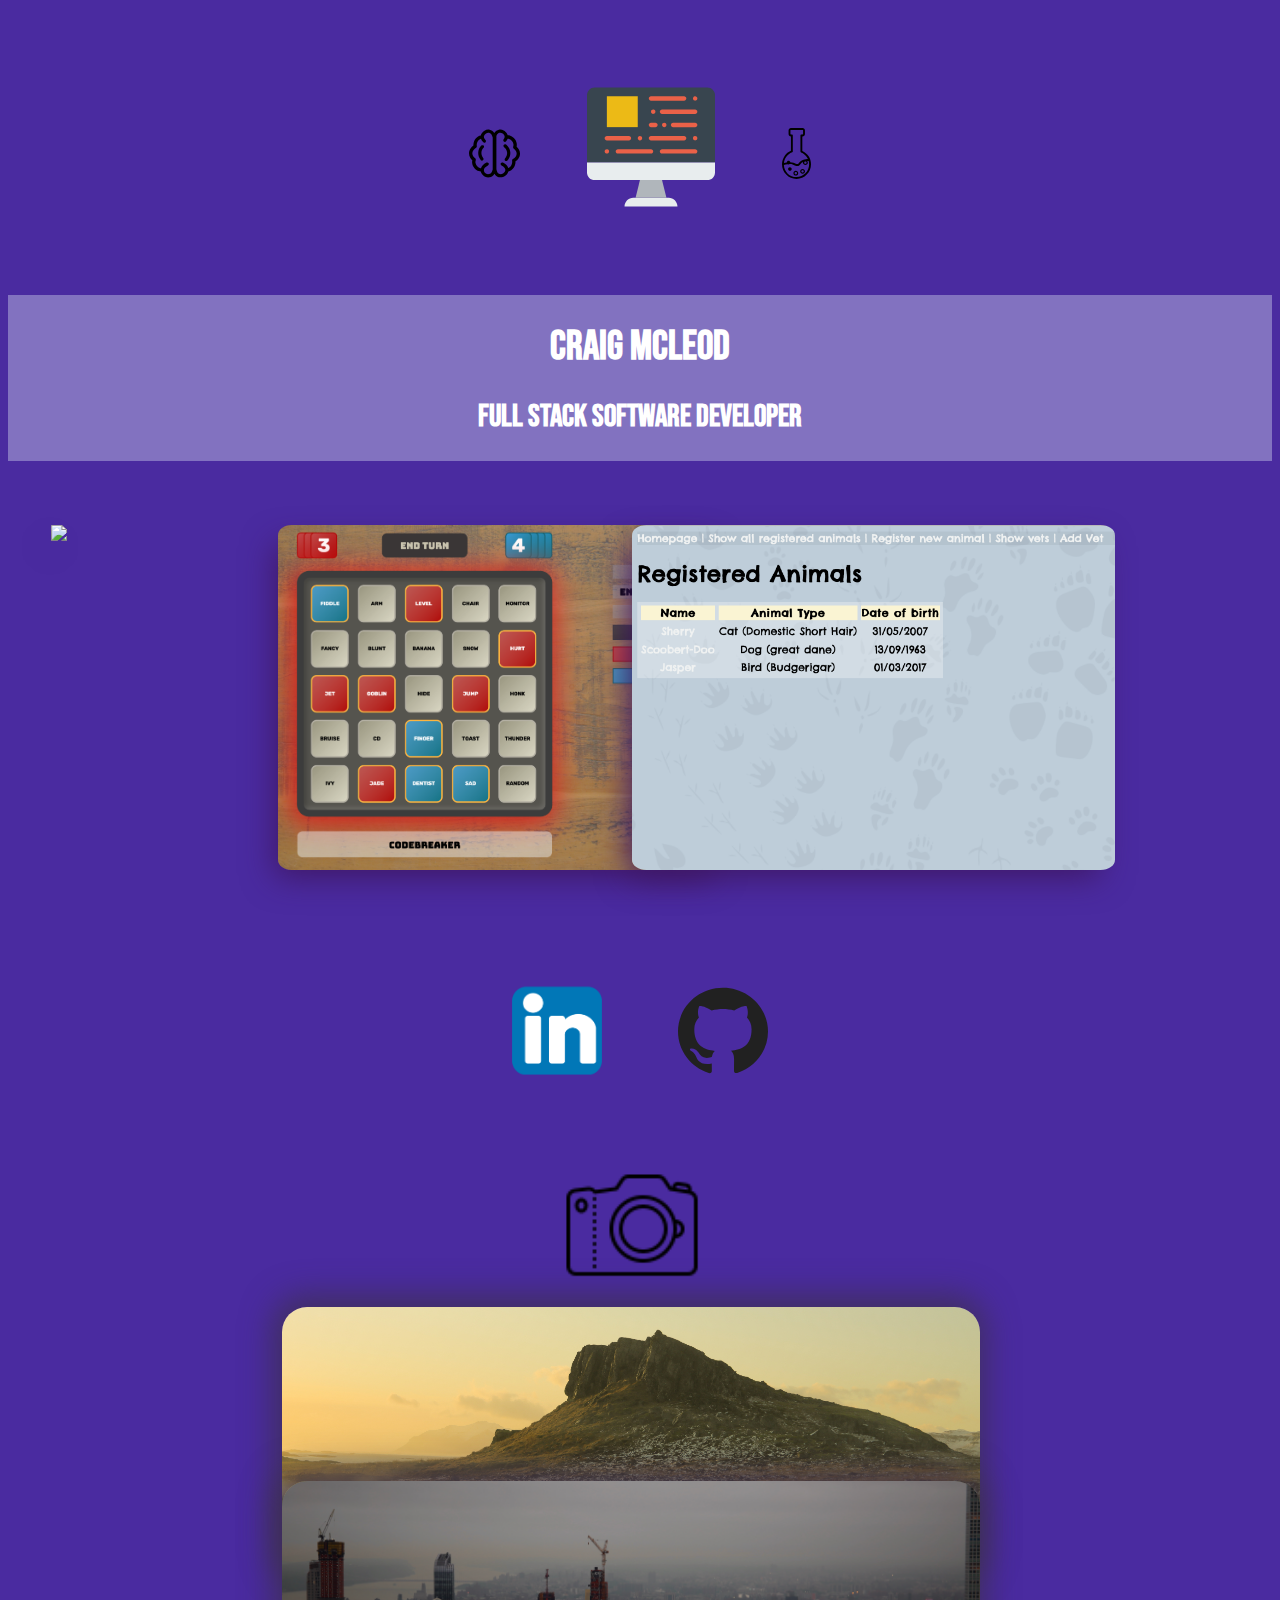
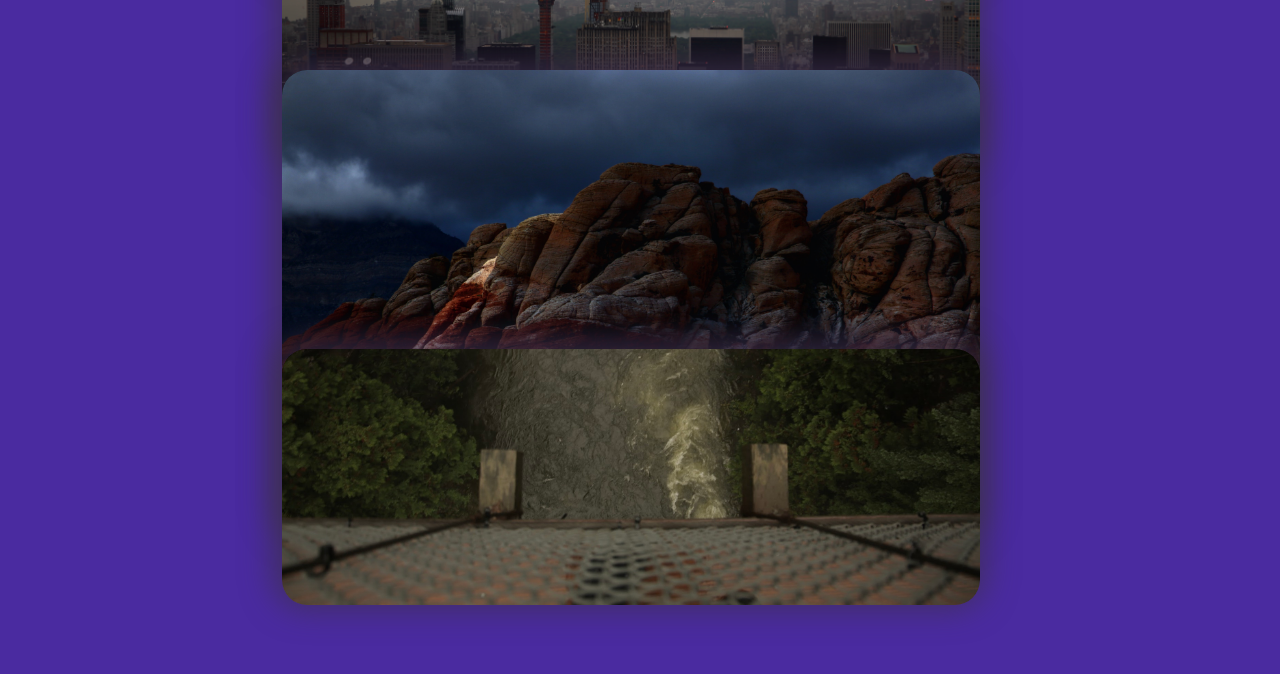
==== index.html @ fcb247c6 "Added dynamicity to name" ====
<!DOCTYPE html>
<html>
    <title>Craig McLeod | Developer</title>
    <link rel="stylesheet" href="style.css"></link>

<body>
    <header>
        <div class="boxup"></div>
        <div class="boxdown"></div>
        <div class="boxup"></div>
        <div class="boxdown"></div>
        <div class="boxup"></div>
        <div class="boxdown"></div>
        <div class="boxup"></div>
        <div class="boxdown"></div>
        <div class="boxup"></div>
    </header>
    
        <div class="icon_wrapper">
            <img id="brain" src="innovative-brain.svg">
            <img id="code" src="coding-monitor-svgrepo-com.svg">
            <img id="science" src="chemistry-laboratory.svg">
        </div>
        <div id="name_wrapper">
            <h1>Craig McLeod</h1>
            <h2>Full Stack Software Developer</h2>
        </div>
        <div id="project-grid">
            <a href="https://condescending-kare-bb7195.netlify.app/">
                <img id="burger-world" src="Screenshot 2020-07-29 at 20.48.15.png">
            </a>
            <a href="https://github.com/crmcleod/CodeBreakers_game">
                <img id="codebreakers" src="Screenshot 2020-07-29 at 21.10.03.png">
            </a>
            <a href="https://github.com/crmcleod/Veterinary_practice_management_app">
                <img id="pace" src="Screenshot 2020-07-29 at 21.27.44.png">
            </a>
        </div>
        <div class="social_wrapper">
            <a href="https://www.linkedin.com/in/craig-r-mcleod/">
            <img id="linkedin" src="linkedin1.svg">
            </a>
            <a href="https://github.com/crmcleod">
                <img id="github" src="logo.svg">
            </a>
        </div>
        <div id="icewrapper">
            <img id="photography" src="icons8-slr-camera-80.png"/>
            <img id ="icesouth" src="IcelandSouth.JPEG">
            <img id ="centralpark" src="centralpark.jpg">
            <img id ="redrock" src="redrock.JPG">
            <img id ="capilano" src="capilano.JPG">

        </div>
</body>



</html>
---- style.css ----
@import url(https://fonts.googleapis.com/css?family=Bebas+Neue:regular);
html{
    height: 100%;
}
body{
    background-color: rgb(74, 43, 160);
    font-family: Bebas Neue;
    display: grid;
    grid-template-columns: 10% 10% 10% 10% 7.5% 5% 7.5% 10% 10% 10% 10%;
}
header{display: flex;
    position: absolute;
    z-index: 1;
    top: 26vw;
    left: 44vw;
    grid-column: 5/8;
}
.boxup{
    width: 1.5vw;
    height: 2.2vw;
    transition: ease 0.5s;
}
.boxup:hover{
    background-color:white;
    transition: 0.01s;
    transform: translatey(800px) scale(1.2);
}
.boxdown{
    width: 1.5vw;
    height: 1.5vw;
    transition: ease 0.5s;
}
.boxdown:hover{
    background-color: rgb(255, 174, 0);
    transition: 0.01s;
    transform: translatey(-400px) scale(1.2);
}
#name_wrapper{ 
    grid-column: 1/13;
    font-size: 1.6vw;
    text-align: center;
    vertical-align: middle;
    position: relative;
    /* bottom: -80%;
     */
     top:12vw;
    background-color: rgba(240, 255, 255, 0.336);
    color: rgb(255, 255, 255);
}
#name_wrapper:hover{
    transition: 1s;
    transform: rotate(0.3deg);
}
.icon_wrapper{
    position: relative;
    top: 75px;
    /* left: -5%; */
    grid-column: 4/9;
    width: 100%;
    text-align: center;
}
#brain{
    margin-right: 5vw;
    margin-bottom: 2.5vw;
    height: 4vw;
}
#brain:hover{
    transition: 1s;
    transform: rotatey(360deg);
}
#code{
    height: 10vw;
    /* padding-bottom: 1.3vw; */
}
#science{
    margin-left: 5vw;
    margin-bottom: 2.5vw;
    height: 4vw;
}
#science:hover{
    transition: 1s;
    transform: rotatey(360deg);
}

.social_wrapper{
    justify-content: center ;
    position: relative;
    width:100%;
    top: 50vw;
    display: flex;
    grid-column: 4/9;
}
#linkedin{
    margin:3vw;
    width: 7vw;
    /* background-color: white; */
    border-radius: 10%;
}
#github{
    margin: 3vw;
    width: 7vw;
}
#linkedin:hover{
    transition: 2s;
    transform: scale(1.3);
}
#github:hover{
    transition: 1s;
    transform: scale(1.3)
}
#project-grid{
    columns: 1/13;
    display: grid;
    grid-template-columns: 1fr 1fr 1fr;
    position: absolute;
    top: 40vw;
    left: 3%;
    padding: 1vw;
}

#burger-world{
    height: 27vw;
    border-radius: 3%;
    box-shadow: -9px 13px 32px -6px rgba(63,24,102,1);
    transition: all 1s ease;

}
#burger-world:hover{
    transition: 0.5s;
    transform: rotate(-3deg) scale(1.05);
    margin-left: 1vw;
    margin-right: 10vw;
}
#codebreakers{
    height: 27vw;
    margin-left: -10vw;
    /* columns: 3/4; */
    border-radius: 3%;
    box-shadow: -9px 13px 32px -6px rgba(63,24,102,1);
    transition: all 1s ease;


}
#codebreakers:hover{
    transition: 1s;
    transform: rotate(3deg) scale(1.05);
    margin-left: 0.1vw;

}
#pace{
    height: 27vw;
    margin-left: -10vw;
    border-radius: 3%;
    box-shadow: -9px 13px 32px -6px rgba(63,24,102,1);
    transition: all 1s ease;


}
#pace:hover{
    transition: 1s;
    transform: rotate(-3deg) scale(1.05);
    margin-left: -10%;
}

#icewrapper{
    grid-row: 3/11;
    /* display: grid;
    grid-template-columns: 25% 25% 25% 25%; */
    position: absolute;
    top: 90vw;
    left: 22vw;
    margin-bottom: 1vw;
}
#photography{
    width: 15%;
    margin-left: 21.5vw;
    transition: all ease 0.5s;
}
#photography:hover{
    transition: 0.3s;
    opacity: 40%;
}
#icesouth{
    width: 70%;
    border-radius: 25px;
    margin-bottom: -8vw;
    box-shadow: -2px -4px 31px 8px rgba(61, 48, 77, 0.75);
    transition: all 1s ease;
}
#centralpark{
    width:70%;
    border-radius: 25px;
    margin-bottom: -8vw;

    box-shadow: -2px -4px 31px 8px rgba(61, 48, 77, 0.75);
    transition: all 1s ease;
}
#redrock{
    width:70%;
    border-radius: 25px;
    margin-bottom: -15vw;

    box-shadow: -2px -4px 31px 8px rgba(61, 48, 77, 0.75);

    transition: all 1s ease;
}
#capilano{
    width:70%;
    border-radius: 25px;
    margin-bottom: 5vw;
    box-shadow: -2px -4px 31px 8px rgba(61, 48, 77, 0.75);
    transition: all 1s ease;
}

#icesouth:hover{
    transition: 2s;
    transform: translatey(-35%);
}
#centralpark:hover{
    transition: 2s;
    transform: translatey(-35%);
}
#redrock:hover{
    transition: 2s;
    transform: translatey(-35%);
}
#capilano:hover{
    transition: 2s;
    transform: translatey(0%);

}
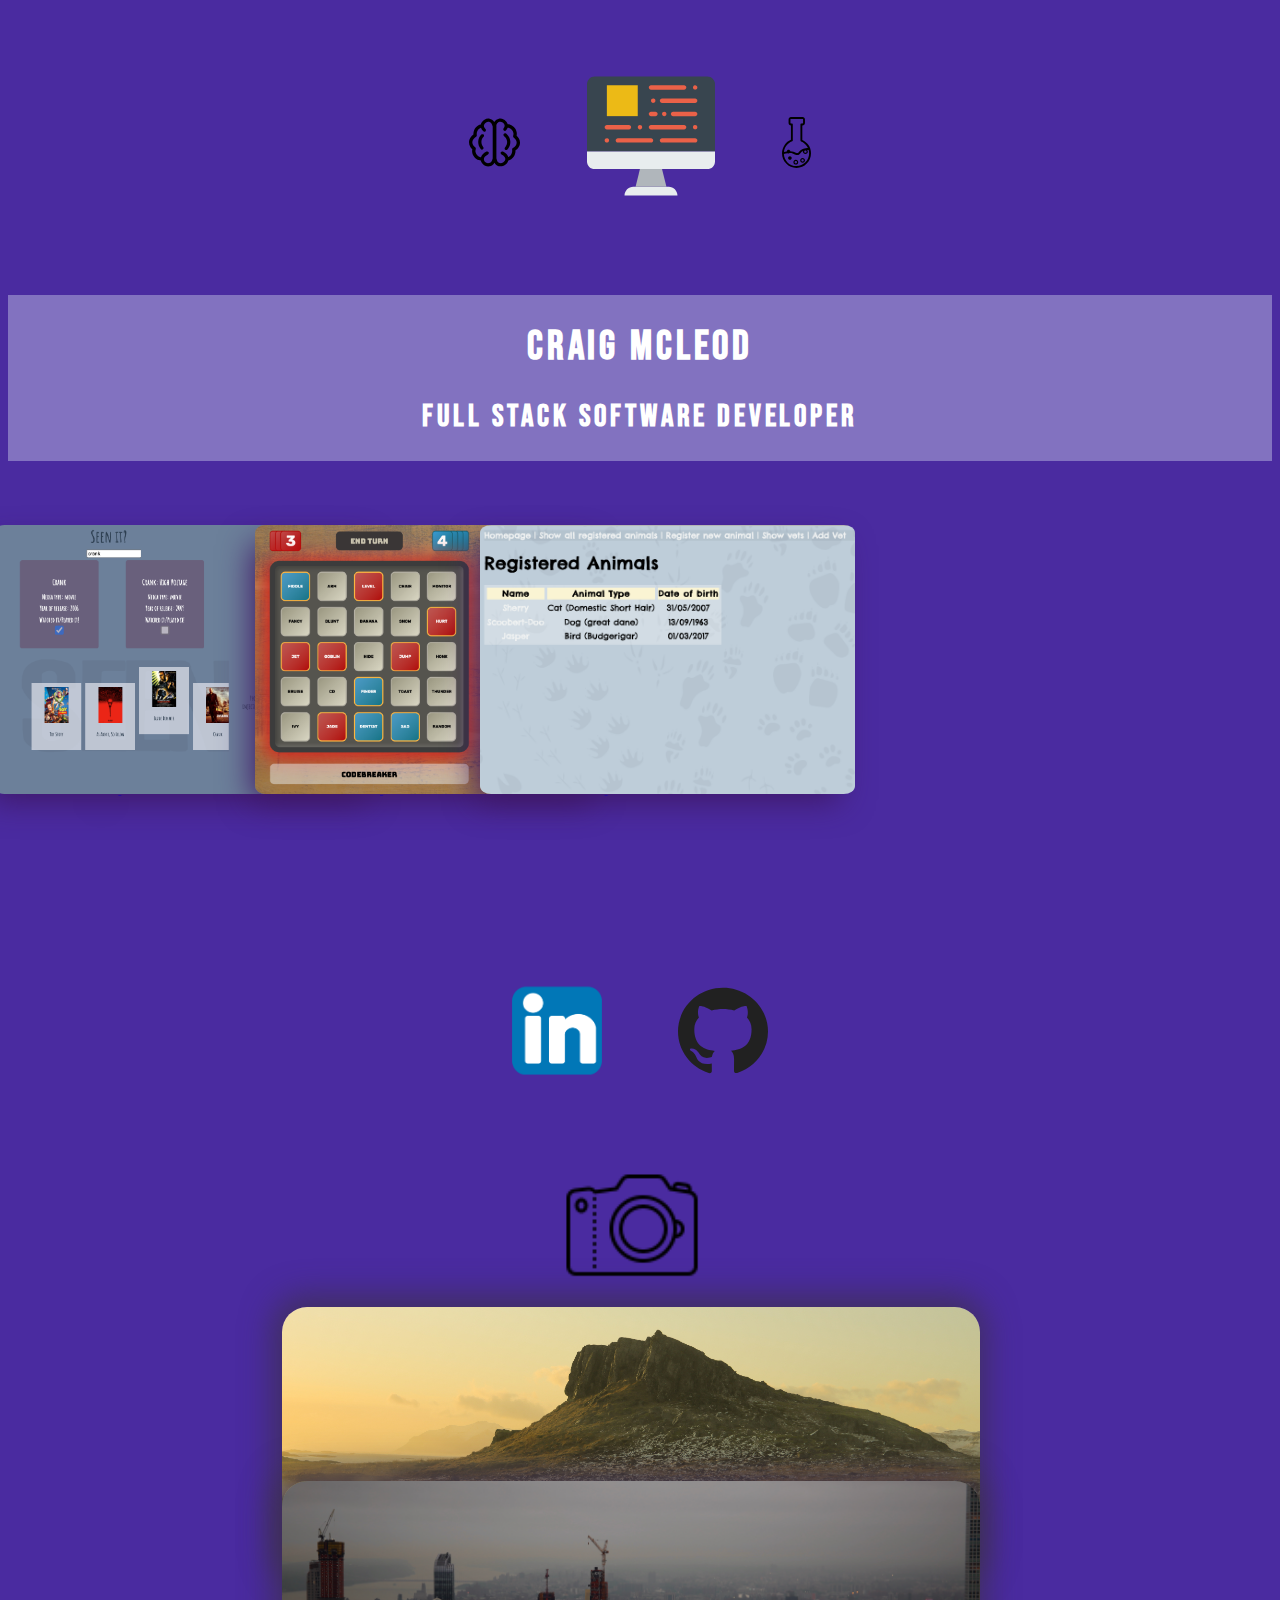
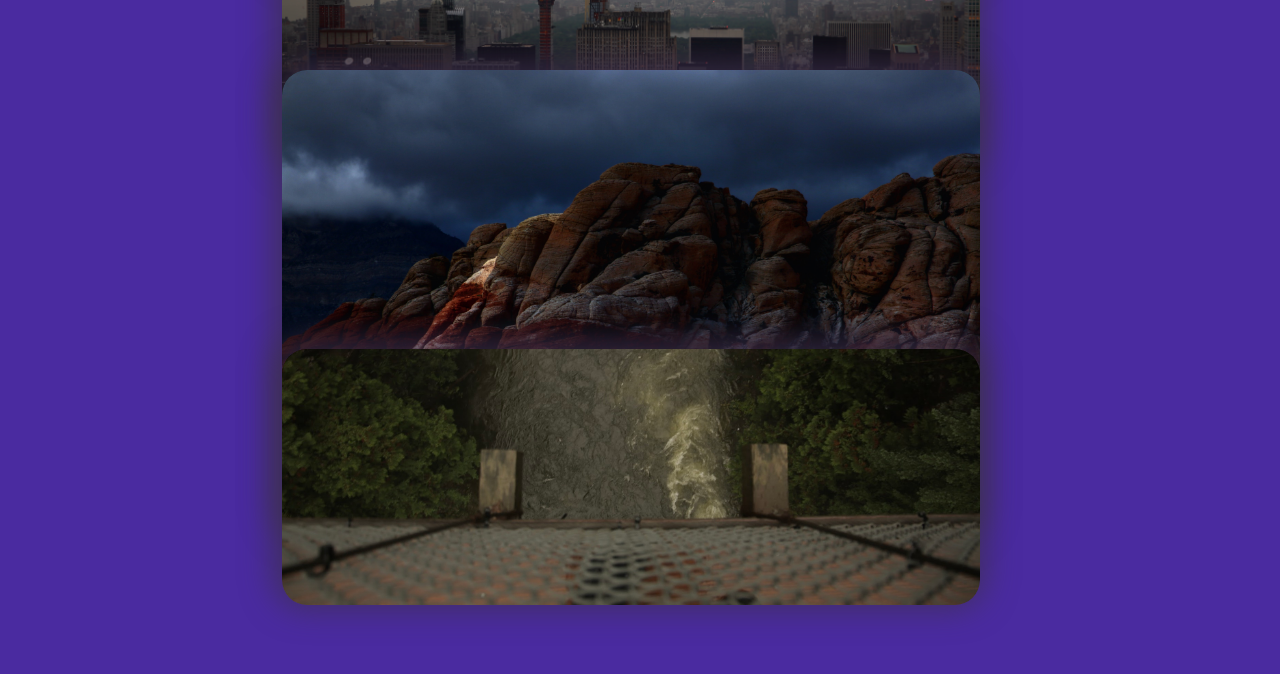
==== commit ff4c0b30: "Added fourth project tile" ====
--- a/index.html
+++ b/index.html
@@ -29,9 +29,13 @@
             <a href="https://condescending-kare-bb7195.netlify.app/">
                 <img id="burger-world" src="Screenshot 2020-07-29 at 20.48.15.png">
             </a>
+            <a href="https://seen-it-omdb.herokuapp.com/">
+                <img id="seen-it" src="Screenshot 2020-08-04 at 09.33.24.png">
+            </a>
             <a href="https://github.com/crmcleod/CodeBreakers_game">
                 <img id="codebreakers" src="Screenshot 2020-07-29 at 21.10.03.png">
             </a>
+            
             <a href="https://github.com/crmcleod/Veterinary_practice_management_app">
                 <img id="pace" src="Screenshot 2020-07-29 at 21.27.44.png">
             </a>
--- a/style.css
+++ b/style.css
@@ -27,7 +27,7 @@
 }
 .boxdown{
     width: 1.5vw;
-    height: 1.5vw;
+    height: 2.2vw;
     transition: ease 0.5s;
 }
 .boxdown:hover{
@@ -43,17 +43,19 @@
     position: relative;
     /* bottom: -80%;
      */
-     top:12vw;
+    letter-spacing: 0.3vw;
+    top:12vw;
     background-color: rgba(240, 255, 255, 0.336);
     color: rgb(255, 255, 255);
 }
-#name_wrapper:hover{
+/* #name_wrapper:hover{
     transition: 1s;
     transform: rotate(0.3deg);
-}
+    letter-spacing: 1vw;
+} */
 .icon_wrapper{
     position: relative;
-    top: 75px;
+    top: 5vw;
     /* left: -5%; */
     grid-column: 4/9;
     width: 100%;
@@ -109,17 +111,17 @@
     transform: scale(1.3)
 }
 #project-grid{
-    columns: 1/13;
-    display: grid;
-    grid-template-columns: 1fr 1fr 1fr;
+    columns: 1/11;
+    /* display: grid;
+    grid-template-columns: 1fr 1fr 1fr; */
     position: absolute;
     top: 40vw;
-    left: 3%;
+    left: 7%;
     padding: 1vw;
 }
 
 #burger-world{
-    height: 27vw;
+    height: 21vw;
     border-radius: 3%;
     box-shadow: -9px 13px 32px -6px rgba(63,24,102,1);
     transition: all 1s ease;
@@ -127,12 +129,27 @@
 }
 #burger-world:hover{
     transition: 0.5s;
-    transform: rotate(-3deg) scale(1.05);
+    transform: rotate(-3deg) scale(1.1);
     margin-left: 1vw;
-    margin-right: 10vw;
-}
+    margin-right: 4vw;
+}
+#seen-it{
+    height: 21vw;
+    border-radius: 3%;
+    margin-left: -10vw;
+    box-shadow: -9px 13px 32px -6px rgba(63,24,102,1);
+    transition: all 1s ease;
+
+}
+#seen-it:hover{
+    transition: 0.5s;
+    transform: rotate(-3deg) scale(1.1);
+    /* margin-left: 1vw; */
+    margin-right: 4vw;
+}
+
 #codebreakers{
-    height: 27vw;
+    height: 21vw;
     margin-left: -10vw;
     /* columns: 3/4; */
     border-radius: 3%;
@@ -143,12 +160,13 @@
 }
 #codebreakers:hover{
     transition: 1s;
-    transform: rotate(3deg) scale(1.05);
-    margin-left: 0.1vw;
+    transform: rotate(3deg) scale(1.1);
+    margin-left: -0.1vw;
+    margin-right:-10vw;
 
 }
 #pace{
-    height: 27vw;
+    height: 21vw;
     margin-left: -10vw;
     border-radius: 3%;
     box-shadow: -9px 13px 32px -6px rgba(63,24,102,1);
@@ -158,8 +176,10 @@
 }
 #pace:hover{
     transition: 1s;
-    transform: rotate(-3deg) scale(1.05);
-    margin-left: -10%;
+    transform: rotate(-3deg) scale(1.1);
+    margin-left: -12vw;
+    
+     /* margin-right: 10vw; */
 }
 
 #icewrapper{
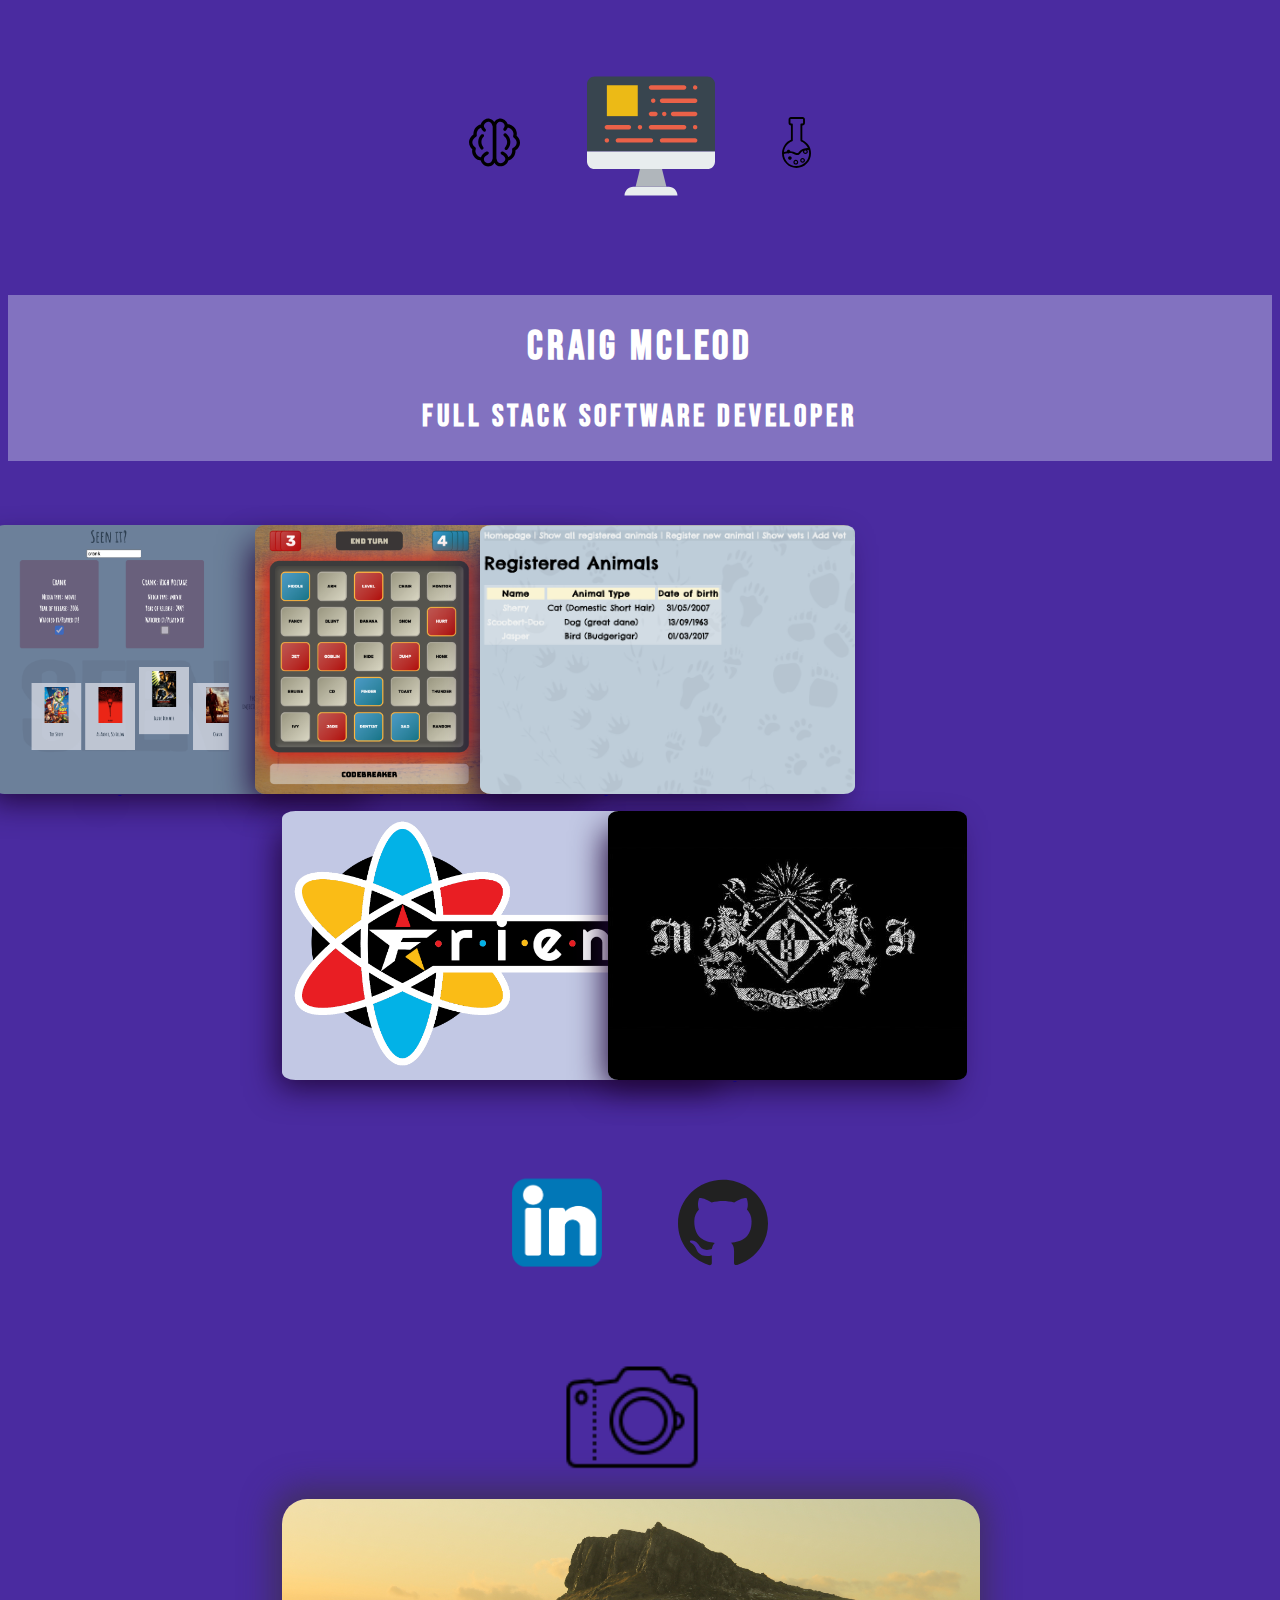
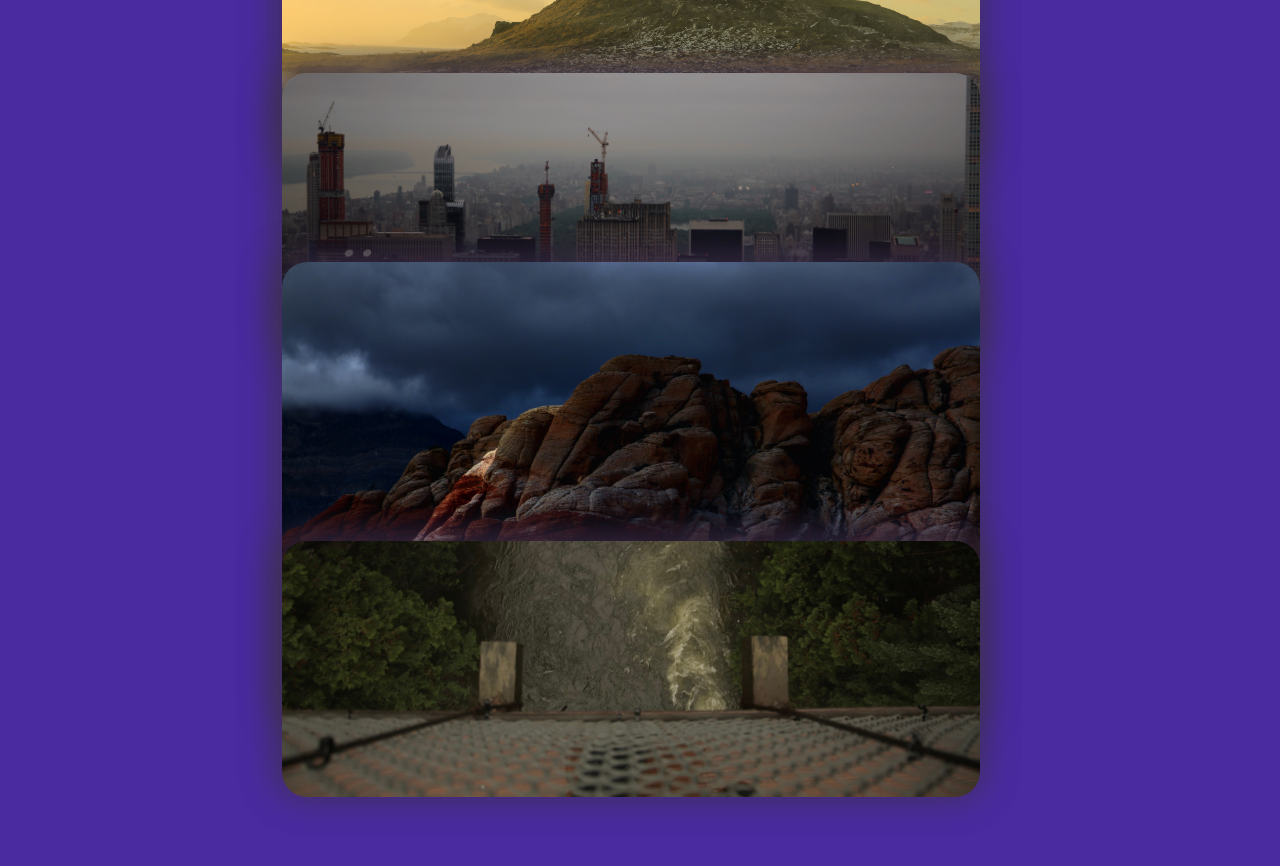
==== commit 648faedb: "New projects added" ====
--- a/index.html
+++ b/index.html
@@ -39,6 +39,13 @@
             <a href="https://github.com/crmcleod/Veterinary_practice_management_app">
                 <img id="pace" src="Screenshot 2020-07-29 at 21.27.44.png">
             </a>
+            <br>
+            <a href="https://github.com/crmcleod/Friendo-Social-App">
+                <img id="friendo" src="friendotitle3.png">
+            </a>
+            <a href="http://3.129.7.160:8080/bands">
+                <img id="mh" src="machine-head-1.jpg"/>
+            </a>
         </div>
         <div class="social_wrapper">
             <a href="https://www.linkedin.com/in/craig-r-mcleod/">
--- a/style.css
+++ b/style.css
@@ -88,7 +88,7 @@
     justify-content: center ;
     position: relative;
     width:100%;
-    top: 50vw;
+    top: 65vw;
     display: flex;
     grid-column: 4/9;
 }
@@ -123,7 +123,7 @@
 #burger-world{
     height: 21vw;
     border-radius: 3%;
-    box-shadow: -9px 13px 32px -6px rgba(63,24,102,1);
+    box-shadow: -9px 13px 32px -6px rgb(33, 7, 59);
     transition: all 1s ease;
 
 }
@@ -137,7 +137,7 @@
     height: 21vw;
     border-radius: 3%;
     margin-left: -10vw;
-    box-shadow: -9px 13px 32px -6px rgba(63,24,102,1);
+    box-shadow: -9px 13px 32px -6px rgb(33, 7, 59);
     transition: all 1s ease;
 
 }
@@ -153,7 +153,7 @@
     margin-left: -10vw;
     /* columns: 3/4; */
     border-radius: 3%;
-    box-shadow: -9px 13px 32px -6px rgba(63,24,102,1);
+    box-shadow: -9px 13px 32px -6px rgb(33, 7, 59);
     transition: all 1s ease;
 
 
@@ -169,7 +169,7 @@
     height: 21vw;
     margin-left: -10vw;
     border-radius: 3%;
-    box-shadow: -9px 13px 32px -6px rgba(63,24,102,1);
+    box-shadow: -9px 13px 32px -6px rgb(33, 7, 59);
     transition: all 1s ease;
 
 
@@ -181,13 +181,42 @@
     
      /* margin-right: 10vw; */
 }
-
+#mh{
+    height: 21vw;
+    margin-right: -5vw;
+    margin-top: 1vw;
+    margin-left: -10vw;
+    border-radius: 3%;
+    box-shadow: -9px 13px 32px -6px rgb(33, 7, 59);
+    transition: all 1s ease;
+}
+#mh:hover{
+        transition: 0.5s;
+        transform: rotate(-3deg) scale(1.1);
+        margin-left: -7vw;
+        z-index: 1;
+}
+#friendo{
+    height: 21vw;
+    margin-top: 1vw;
+    margin-left: 14vw;
+    border-radius: 3%;
+    box-shadow: -9px 13px 32px -6px rgb(33, 7, 59);
+    transition: all 1s ease;
+    background-color: rgb(194, 200, 228);
+}
+#friendo:hover{
+    transition: 0.5s;
+    transform: rotate(-3deg) scale(1.1);
+    margin-right: 3vw;
+    margin-left: 10vw;
+}
 #icewrapper{
     grid-row: 3/11;
     /* display: grid;
     grid-template-columns: 25% 25% 25% 25%; */
     position: absolute;
-    top: 90vw;
+    top: 105vw;
     left: 22vw;
     margin-bottom: 1vw;
 }
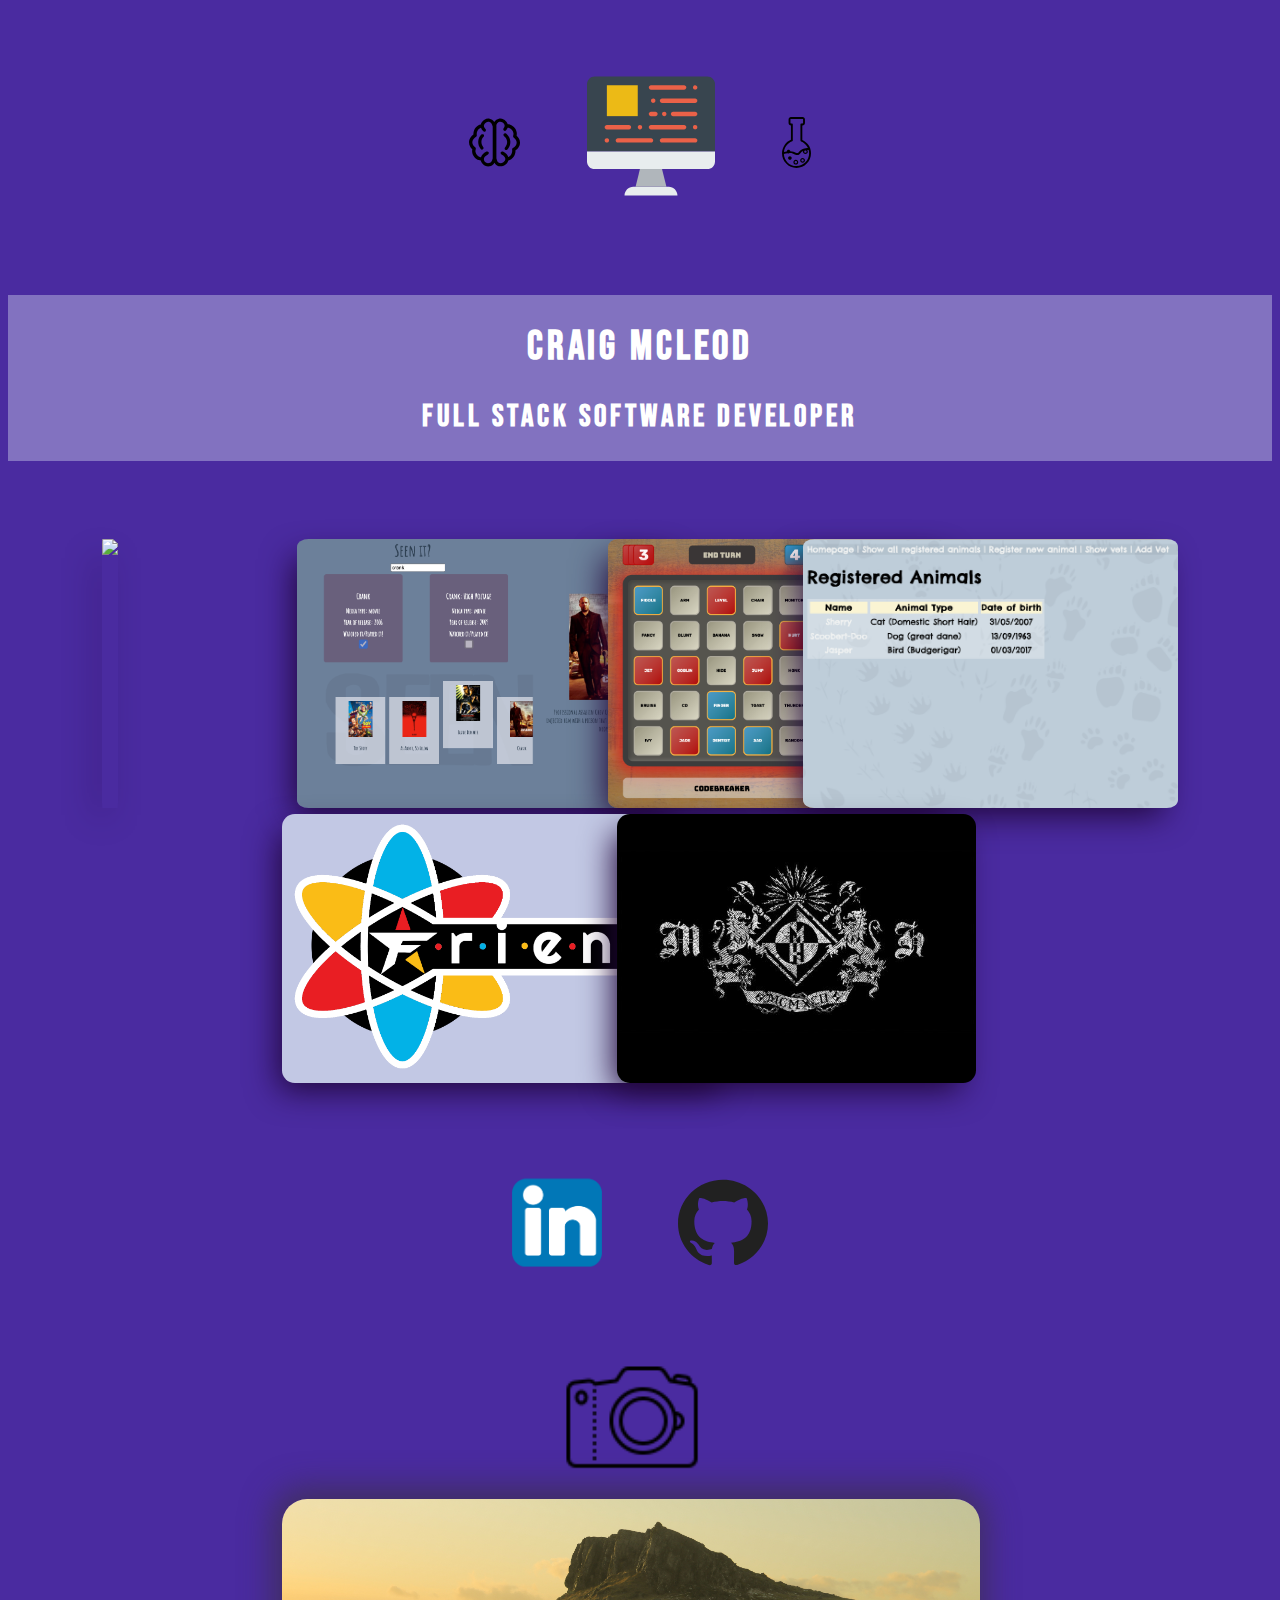
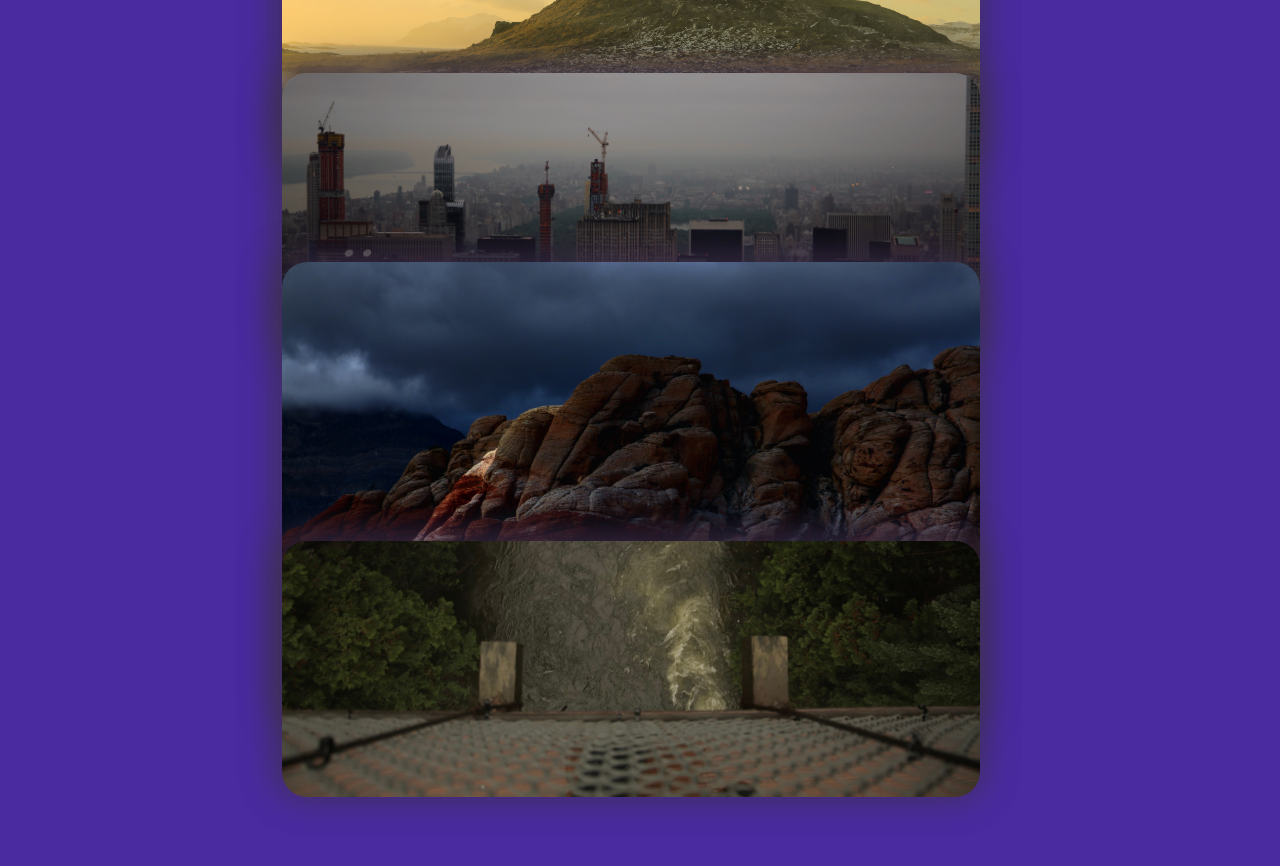
==== commit a2d4eb11: "Added text on hover to app cards" ====
--- a/index.html
+++ b/index.html
@@ -26,26 +26,63 @@
             <h2>Full Stack Software Developer</h2>
         </div>
         <div id="project-grid">
-            <a href="https://condescending-kare-bb7195.netlify.app/">
+            <a id="burger-container" href="https://condescending-kare-bb7195.netlify.app/">
                 <img id="burger-world" src="Screenshot 2020-07-29 at 20.48.15.png">
+                <div class ="burger-text">
+                    Burger World: 
+                <br>
+                <br>
+                <!-- <p>My first ever foray into DOM manipulation on one of my favourite topics, burgers!</p> -->
+            </div>
             </a>
-            <a href="https://seen-it-omdb.herokuapp.com/">
+            <a id="imdb-container" href="https://seen-it-omdb.herokuapp.com/">
                 <img id="seen-it" src="Screenshot 2020-08-04 at 09.33.24.png">
+                <div class ="imdb-text">
+                    Seen-It: 
+                <br>
+                <br>
+                    <!-- <p>Playing with the oMDB API</p> -->
+                </div>
             </a>
-            <a href="https://github.com/crmcleod/CodeBreakers_game">
+            <a id="codebreakers-container" href="https://github.com/crmcleod/CodeBreakers_game">
                 <img id="codebreakers" src="Screenshot 2020-07-29 at 21.10.03.png">
+                <div class ="codebreakers-text">
+                    CODEBREAKERS:
+                <br>
+                <br>
+                    <!-- <p>Codenames recreated as a browser game using Vue.js</p> -->
+                </div>
             </a>
             
-            <a href="https://github.com/crmcleod/Veterinary_practice_management_app">
+            <a id="pace-container" href="https://github.com/crmcleod/Veterinary_practice_management_app">
                 <img id="pace" src="Screenshot 2020-07-29 at 21.27.44.png">
+                <div class ="pace-text">
+                    PACE:
+                <br>
+                <br>
+                    <!-- <p>Veterinary practice management app made with Ruby, sinatra and postgreSQL.</p> -->
+                </div>
             </a>
             <br>
-            <a href="https://github.com/crmcleod/Friendo-Social-App">
+            <a id="friendo-container"href="https://github.com/crmcleod/Friendo-Social-App">
                 <img id="friendo" src="friendotitle3.png">
+                <div class="friendo-text">
+                    Friendo:
+                <br>
+                <br>
+
+                </div>
             </a>
-            <a href="http://3.129.7.160:8080/bands">
+            <a id="mh-container" href="https://github.com/crmcleod/Machine_Head_band_API">
                 <img id="mh" src="machine-head-1.jpg"/>
+                <div class="mh-text">
+                    Machine Head API:
+                <br>
+                <br>
+    
+                </div>
             </a>
+          
         </div>
         <div class="social_wrapper">
             <a href="https://www.linkedin.com/in/craig-r-mcleod/">
--- a/style.css
+++ b/style.css
@@ -48,11 +48,6 @@
     background-color: rgba(240, 255, 255, 0.336);
     color: rgb(255, 255, 255);
 }
-/* #name_wrapper:hover{
-    transition: 1s;
-    transform: rotate(0.3deg);
-    letter-spacing: 1vw;
-} */
 .icon_wrapper{
     position: relative;
     top: 5vw;
@@ -119,98 +114,365 @@
     left: 7%;
     padding: 1vw;
 }
-
+#burger-container,
+#burger-container *{
+    box-sizing: border-box;
+}
+#imdb-container,
+#imdb-container {
+    box-sizing: border-box;
+}
+#codebreakers-container,
+#codebreakers-container *{
+    box-sizing: border-box;
+}
+#pace-container,
+#pace-container *{
+    box-sizing: border-box;
+}
+#friendo-container,
+#friendo-container *{
+    box-sizing: border-box;
+}
+#mh-container,
+#mh-container *{
+    box-sizing: border-box;
+}
+#burger-container{
+    position: relative;
+    color: white;
+    display: inline-block;
+    transition: ease 1s;
+    /* overflow: hidden; */
+}
+#imdb-container{
+    position: relative;
+    color: white;
+    display: inline-block;
+    transition: ease 1s;
+}
+#codebreakers-container{
+    position: relative;
+    color: white;
+    display: inline-block;
+    transition: ease 1s;
+}
+#pace-container{
+    position: relative;
+    color: white;
+    display: inline-block;
+    transition: ease 1s;
+}
+#friendo-container{
+    position: relative;
+    color: white;
+    display: inline-block;
+    transition: ease 1s;
+}
+#mh-container{
+    position: relative;
+    color: white;
+    display: inline-block;
+    transition: ease 1s;
+}
+#burger-container #burger-world{
+    display: block;
+}
+#imdb-container #seen-it{
+    display: block;
+}
+#codebreakers-container #codebreakers{
+    display: block;
+}
+#pace-container #pace{
+    display: block;
+}
+#friendo-container #friendo{
+    display: block;
+}
+#mh-container #mh{
+    display: block;
+}
+#burger-container .burger-text{
+    text-align: center;
+    font-size: 3vw;
+    opacity: 0;
+	position: absolute;
+	top: 0;
+	left: 0;
+	right: 0;
+	bottom: 0;
+    height: 21vw;
+    width: 25.75vw;
+    border-radius: 3%;
+	background: rgba(0, 0, 0, 0.274);
+    color: rgb(255, 255, 255);
+    padding-left: 1.9vw;
+    padding-right: 1.9vw;
+    padding-top: 6vw;
+    padding-bottom: 3vw;
+	-moz-transition: all 0.4s ease-in-out 0s;
+	-webkit-transition: all 0.4s ease-in-out 0s;
+	-ms-transition: all 0.4s ease-in-out 0s;
+	transition: all 0.4s ease-in-out 0s;
+}
+#imdb-container .imdb-text{
+    text-align: center;
+    font-size: 3vw;
+    opacity: 0;
+	position: absolute;
+	top: 0;
+	left: 0;
+	right: 0;
+	bottom: 0;
+    height: 12vw;
+    width: 26.4vw;
+    margin-left: 15vw;
+    border-radius: 3%;
+	background: rgba(0, 0, 0, 0.274);
+    color: rgb(255, 255, 255);
+    padding-left: 1.9vw;
+    padding-right: 1.9vw;
+    padding-top: 6vw;
+    padding-bottom: 3vw;
+	-moz-transition: all 0.4s ease-in-out 0s;
+	-webkit-transition: all 0.4s ease-in-out 0s;
+	-ms-transition: all 0.4s ease-in-out 0s;
+	transition: all 0.4s ease-in-out 0s;
+}
+#codebreakers-container .codebreakers-text{
+    text-align: center;
+    font-size: 3vw;
+    opacity: 0;
+	position: absolute;
+	top: 0;
+	left: 0;
+	right: 0;
+	bottom: 0;
+    height: 21vw;
+    width: 27.4vw;
+    margin-left: 39vw;
+    border-radius: 3%;
+	background: rgba(0, 0, 0, 0.418);
+    color: rgb(255, 255, 255);
+    padding-left: 1.9vw;
+    padding-right: 1.9vw;
+    padding-top: 6vw;
+    padding-bottom: 3vw;
+	-moz-transition: all 0.4s ease-in-out 0s;
+	-webkit-transition: all 0.4s ease-in-out 0s;
+	-ms-transition: all 0.4s ease-in-out 0s;
+	transition: all 0.4s ease-in-out 0s;
+}
+#pace-container .pace-text{
+    text-align: center;
+    font-size: 3vw;
+    opacity: 0;
+	position: absolute;
+	top: 0;
+	left: 0;
+	right: 0;
+	bottom: 0;
+    height: 21vw;
+    width: 29.34vw;
+    margin-left: 54vw;
+    border-radius: 3%;
+	background: rgba(0, 0, 0, 0.418);
+    color: rgb(255, 255, 255);
+    padding-left: 1.9vw;
+    padding-right: 1.9vw;
+    padding-top: 6vw;
+    padding-bottom: 3vw;
+	-moz-transition: all 0.4s ease-in-out 0s;
+	-webkit-transition: all 0.4s ease-in-out 0s;
+	-ms-transition: all 0.4s ease-in-out 0s;
+	transition: all 0.4s ease-in-out 0s;
+}
+#friendo-container .friendo-text{
+    text-align: center;
+    font-size: 3vw;
+    opacity: 0;
+	position: absolute;
+	top: 0;
+	left: 0;
+	right: 0;
+	bottom: 0;
+    height: 21vw;
+    width: 35.3vw;
+    margin-left: 14vw;
+    margin-top: 20vw;
+    border-radius: 1vw;
+	background: rgba(0, 0, 0, 0.418);
+    color: rgb(255, 255, 255);
+    padding-left: 1.9vw;
+    padding-right: 1.9vw;
+    padding-top: 6vw;
+    padding-bottom: 3vw;
+	-moz-transition: all 0.4s ease-in-out 0s;
+	-webkit-transition: all 0.4s ease-in-out 0s;
+	-ms-transition: all 0.4s ease-in-out 0s;
+	transition: all 0.4s ease-in-out 0s;
+}
+#mh-container .mh-text{
+    text-align: center;
+    font-size: 3vw;
+    opacity: 0;
+	position: absolute;
+	top: 0;
+	left: 0;
+	right: 0;
+	bottom: 0;
+    height: 21vw;
+    width: 28vw;
+    margin-left: 40vw;
+    margin-top: 20vw;
+    border-radius: 1vw;
+	background: rgba(255, 255, 255, 0.479);
+    color: rgb(0, 0, 0);
+    padding-left: 1.9vw;
+    padding-right: 1.9vw;
+    padding-top: 6vw;
+    padding-bottom: 3vw;
+	-moz-transition: all 0.4s ease-in-out 0s;
+	-webkit-transition: all 0.4s ease-in-out 0s;
+	-ms-transition: all 0.4s ease-in-out 0s;
+	transition: all 0.4s ease-in-out 0s;
+}
+p{
+    font-size: 1.3vw;
+}
+#burger-container:hover .burger-text,
+#burger-container.active .burger-text{
+    opacity: 1;
+}
+#imdb-container:hover .imdb-text,
+#imdb-container.active .imdb-text{
+    opacity: 1;
+}
+#codebreakers-container:hover .codebreakers-text,
+#codebreakers-container.active .codebreakers-text{
+    opacity:1;
+}
+#pace-container:hover .pace-text,
+#pace-container.active .pace-text{
+    opacity: 1;
+}
+#friendo-container:hover .friendo-text,
+#friendo-container.active .friendo-text{
+    opacity: 1;
+}
+#mh-container:hover .mh-text,
+#mh-container.activer .mh-text{
+    opacity: 1;
+}
 #burger-world{
+    position: absolute;
     height: 21vw;
     border-radius: 3%;
     box-shadow: -9px 13px 32px -6px rgb(33, 7, 59);
     transition: all 1s ease;
 
 }
-#burger-world:hover{
+#seen-it{
+    position: absolute;
+    height: 21vw;
+    border-radius: 3%;
+    margin-left: 15vw;
+    box-shadow: -9px 13px 32px -6px rgb(33, 7, 59);
+    transition: all 1s ease;
+
+}
+#codebreakers{
+    position: absolute;
+    height: 21vw;
+    margin-left: 39vw;
+    /* columns: 3/4; */
+    border-radius: 3%;
+    box-shadow: -9px 13px 32px -6px rgb(33, 7, 59);
+    transition: all 1s ease;
+}
+#pace{
+    position: absolute;
+    height: 21vw;
+    margin-left: 54vw;
+    border-radius: 3%;
+    box-shadow: -9px 13px 32px -6px rgb(33, 7, 59);
+    transition: all 1s ease;
+}
+#friendo{
+    position: absolute;
+    height: 21vw;
+    margin-top: 20vw;
+    margin-left: 14vw;
+    border-radius: 1vw;
+    box-shadow: -9px 13px 32px -6px rgb(33, 7, 59);
+    transition: all 1s ease;
+    background-color: rgb(194, 200, 228);
+}
+#mh{
+    position: absolute;
+    height: 21vw;
+    margin-right: -5vw;
+    margin-top: 20vw;
+    margin-left: 40vw;
+    border-radius: 1vw;
+    box-shadow: -9px 13px 32px -6px rgb(33, 7, 59);
+    transition: all 1s ease;
+    color: white
+}
+#burger-container:hover{
     transition: 0.5s;
     transform: rotate(-3deg) scale(1.1);
     margin-left: 1vw;
     margin-right: 4vw;
-}
-#seen-it{
-    height: 21vw;
-    border-radius: 3%;
-    margin-left: -10vw;
-    box-shadow: -9px 13px 32px -6px rgb(33, 7, 59);
-    transition: all 1s ease;
-
-}
-#seen-it:hover{
+    z-index: 1;
+}
+#imdb-container:hover{
     transition: 0.5s;
     transform: rotate(-3deg) scale(1.1);
-    /* margin-left: 1vw; */
+    /* margin-left: 4vw; */
     margin-right: 4vw;
-}
-
-#codebreakers{
-    height: 21vw;
-    margin-left: -10vw;
-    /* columns: 3/4; */
-    border-radius: 3%;
-    box-shadow: -9px 13px 32px -6px rgb(33, 7, 59);
-    transition: all 1s ease;
-
-
-}
-#codebreakers:hover{
+    z-index: 1;
+}
+#codebreakers-container:hover{
+    transition: 0.5s;
+    transform: rotate(1deg) scale(1.1) translate(-5vw);
+    margin-left: 1.4vw;
+    /* margin-right: 0.11vw; */
+    z-index: 1;
+
+}
+#pace-container:hover{
     transition: 1s;
-    transform: rotate(3deg) scale(1.1);
-    margin-left: -0.1vw;
-    margin-right:-10vw;
-
-}
-#pace{
-    height: 21vw;
-    margin-left: -10vw;
-    border-radius: 3%;
-    box-shadow: -9px 13px 32px -6px rgb(33, 7, 59);
-    transition: all 1s ease;
-
-
-}
-#pace:hover{
-    transition: 1s;
-    transform: rotate(-3deg) scale(1.1);
-    margin-left: -12vw;
+    transform: rotate(-3deg) scale(1.1) translate(-10vw);
+    /* margin-left: -1vw; */
     
-     /* margin-right: 10vw; */
-}
-#mh{
-    height: 21vw;
-    margin-right: -5vw;
-    margin-top: 1vw;
-    margin-left: -10vw;
-    border-radius: 3%;
-    box-shadow: -9px 13px 32px -6px rgb(33, 7, 59);
-    transition: all 1s ease;
-}
-#mh:hover{
-        transition: 0.5s;
-        transform: rotate(-3deg) scale(1.1);
-        margin-left: -7vw;
-        z-index: 1;
-}
-#friendo{
-    height: 21vw;
-    margin-top: 1vw;
-    margin-left: 14vw;
-    border-radius: 3%;
-    box-shadow: -9px 13px 32px -6px rgb(33, 7, 59);
-    transition: all 1s ease;
-    background-color: rgb(194, 200, 228);
-}
-#friendo:hover{
+     /* margin-right: -20vw; */
+     /* z-index:1; */
+}
+#friendo-container:hover{
+    transition: 0.5s;
+    transform: rotate(-3deg) scale(1.1) translateY(-1vw);
+    margin-right: 1vw;
+    margin-left: 1vw;
+    z-index: 1;
+}
+/* #seen-it:hover{
     transition: 0.5s;
     transform: rotate(-3deg) scale(1.1);
-    margin-right: 3vw;
-    margin-left: 10vw;
-}
+    /* margin-left: 10vw; */
+    /* margin-right: 4vw; */
+    /* z-index: 1; */
+/* } */
+
+#mh-container:hover{
+        transition: 0.5s;
+        transform: rotate(2deg) scale(1.1) translateY(-3vw);
+        margin-left: 2vw;
+        z-index: 1;
+}
+
+
 #icewrapper{
     grid-row: 3/11;
     /* display: grid;
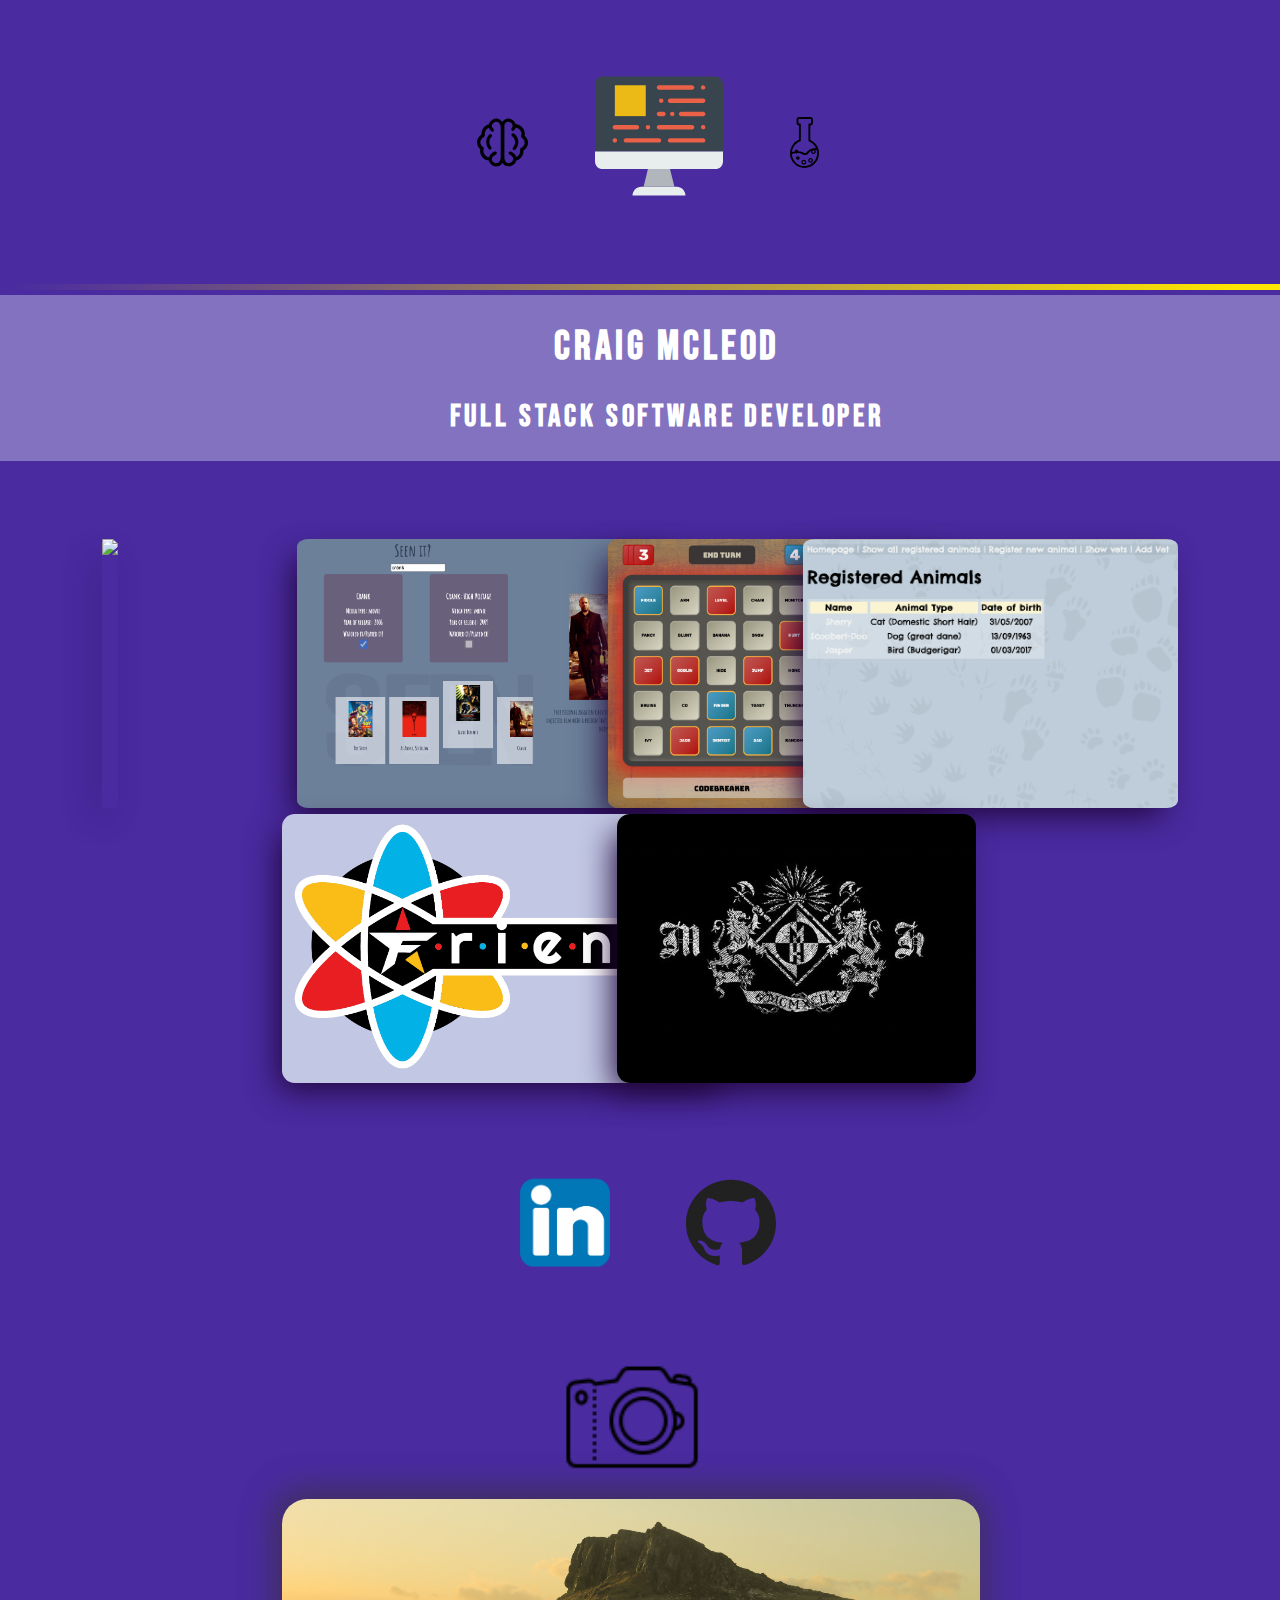
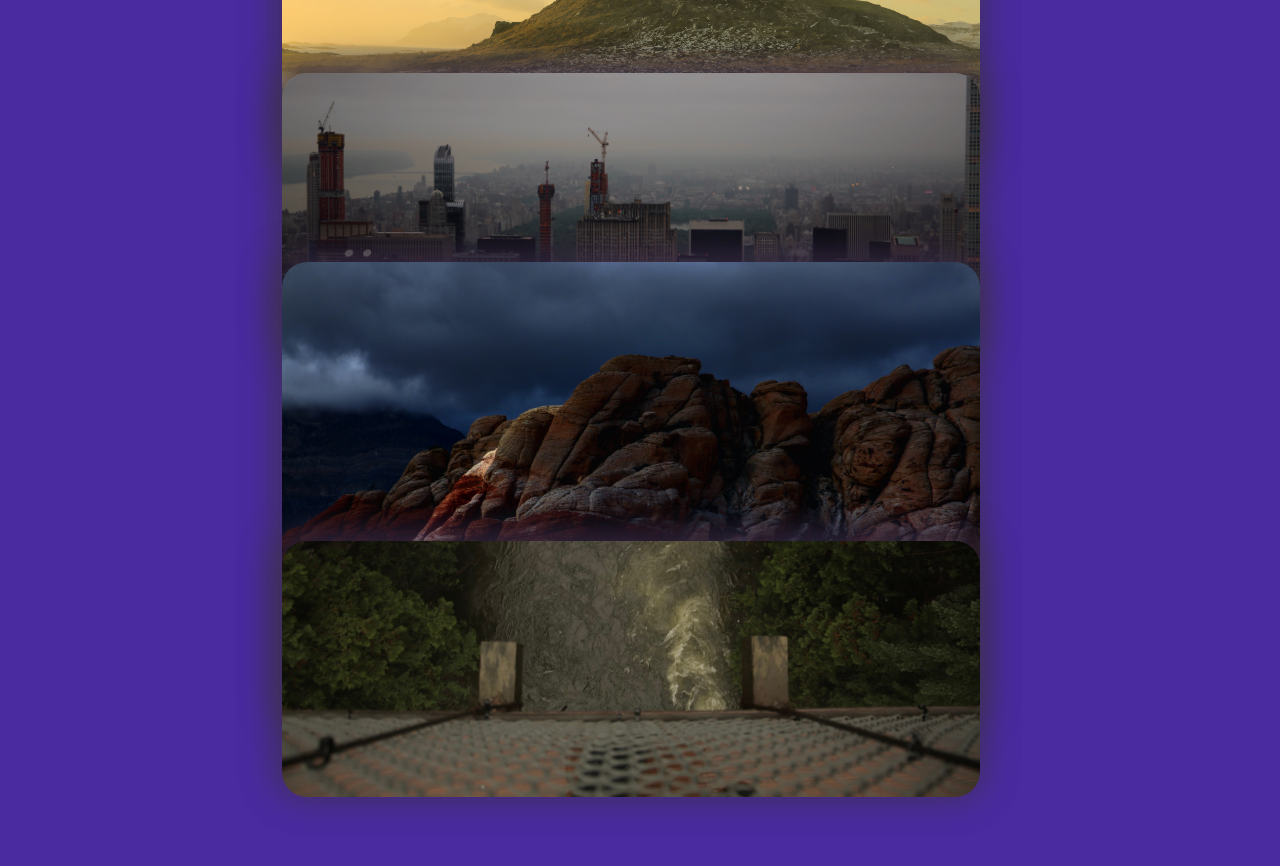
==== commit c883ecf4: "Animated accent" ====
--- a/index.html
+++ b/index.html
@@ -21,6 +21,9 @@
             <img id="code" src="coding-monitor-svgrepo-com.svg">
             <img id="science" src="chemistry-laboratory.svg">
         </div>
+            <div id="randimation">
+            
+            </div>
         <div id="name_wrapper">
             <h1>Craig McLeod</h1>
             <h2>Full Stack Software Developer</h2>
@@ -31,8 +34,7 @@
                 <div class ="burger-text">
                     Burger World: 
                 <br>
-                <br>
-                <!-- <p>My first ever foray into DOM manipulation on one of my favourite topics, burgers!</p> -->
+                <p>My first ever foray into DOM manipulation. Focused on one of my favourite topics, burgers!</p>
             </div>
             </a>
             <a id="imdb-container" href="https://seen-it-omdb.herokuapp.com/">
@@ -40,8 +42,7 @@
                 <div class ="imdb-text">
                     Seen-It: 
                 <br>
-                <br>
-                    <!-- <p>Playing with the oMDB API</p> -->
+                    <p>A simple Vue app for searching the oMDB API and 'favouriting' films</p>
                 </div>
             </a>
             <a id="codebreakers-container" href="https://github.com/crmcleod/CodeBreakers_game">
@@ -49,18 +50,17 @@
                 <div class ="codebreakers-text">
                     CODEBREAKERS:
                 <br>
-                <br>
-                    <!-- <p>Codenames recreated as a browser game using Vue.js</p> -->
+                    <p>Codenames recreated as a browser game using Vue.js, Express and MongoDB.
+                    </p>
                 </div>
             </a>
             
-            <a id="pace-container" href="https://github.com/crmcleod/Veterinary_practice_management_app">
+            <a id="pace-container" href="https://pace-vet-management-app.herokuapp.com/">
                 <img id="pace" src="Screenshot 2020-07-29 at 21.27.44.png">
                 <div class ="pace-text">
                     PACE:
                 <br>
-                <br>
-                    <!-- <p>Veterinary practice management app made with Ruby, sinatra and postgreSQL.</p> -->
+                    <p>Veterinary practice management app made with Ruby, sinatra and postgreSQL.</p>
                 </div>
             </a>
             <br>
@@ -69,7 +69,7 @@
                 <div class="friendo-text">
                     Friendo:
                 <br>
-                <br>
+                <p>A social media platform for finding friends. Made in React-Native, Express and postgreSQL.</p>
 
                 </div>
             </a>
@@ -78,7 +78,7 @@
                 <div class="mh-text">
                     Machine Head API:
                 <br>
-                <br>
+                    <p>An API for the band Machine Head made with Java / Spring Boot.</p>
     
                 </div>
             </a>
--- a/style.css
+++ b/style.css
@@ -3,6 +3,8 @@
     height: 100%;
 }
 body{
+    overflow-x: hidden;
+    width: 100%;
     background-color: rgb(74, 43, 160);
     font-family: Bebas Neue;
     display: grid;
@@ -35,14 +37,33 @@
     transition: 0.01s;
     transform: translatey(-400px) scale(1.2);
 }
+
+@keyframes swipe{
+    0% {width: 0vw; transform: translateX(0vw);}
+    50% { width: 100%; transform: translateX(100vw); box-shadow: 122px 2px 86px -40px rgba(255,255,255,1);}
+    100% {width: 100%};}
+
+#randimation{
+    overflow: hidden;
+    animation-name: swipe;
+    animation-duration: 3s;
+    animation-iteration-count: 1;
+    position: absolute;
+    top: 22.2vw;
+    width: 100%;
+    height: 6px;
+    /* background-color: white; */
+    background: linear-gradient(270deg, rgb(255, 230, 0) 4%, rgba(237, 180, 245, 0) 100%);
+}
 #name_wrapper{ 
     grid-column: 1/13;
     font-size: 1.6vw;
     text-align: center;
     vertical-align: middle;
     position: relative;
-    /* bottom: -80%;
-     */
+    margin-left: -1vw;
+    margin-right: -1vw;
+    width: 105%;
     letter-spacing: 0.3vw;
     top:12vw;
     background-color: rgba(240, 255, 255, 0.336);
@@ -205,7 +226,7 @@
     height: 21vw;
     width: 25.75vw;
     border-radius: 3%;
-	background: rgba(0, 0, 0, 0.274);
+	background: rgba(0, 0, 0, 0.514);
     color: rgb(255, 255, 255);
     padding-left: 1.9vw;
     padding-right: 1.9vw;
@@ -229,7 +250,7 @@
     width: 26.4vw;
     margin-left: 15vw;
     border-radius: 3%;
-	background: rgba(0, 0, 0, 0.274);
+	background: rgba(0, 0, 0, 0.534);
     color: rgb(255, 255, 255);
     padding-left: 1.9vw;
     padding-right: 1.9vw;
@@ -253,7 +274,7 @@
     width: 27.4vw;
     margin-left: 39vw;
     border-radius: 3%;
-	background: rgba(0, 0, 0, 0.418);
+	background: rgba(0, 0, 0, 0.527);
     color: rgb(255, 255, 255);
     padding-left: 1.9vw;
     padding-right: 1.9vw;
@@ -277,7 +298,7 @@
     width: 29.34vw;
     margin-left: 54vw;
     border-radius: 3%;
-	background: rgba(0, 0, 0, 0.418);
+	background: rgba(0, 0, 0, 0.541);
     color: rgb(255, 255, 255);
     padding-left: 1.9vw;
     padding-right: 1.9vw;
@@ -302,7 +323,7 @@
     margin-left: 14vw;
     margin-top: 20vw;
     border-radius: 1vw;
-	background: rgba(0, 0, 0, 0.418);
+	background: rgba(0, 0, 0, 0.514);
     color: rgb(255, 255, 255);
     padding-left: 1.9vw;
     padding-right: 1.9vw;
@@ -327,7 +348,7 @@
     margin-left: 40vw;
     margin-top: 20vw;
     border-radius: 1vw;
-	background: rgba(255, 255, 255, 0.479);
+	background: rgba(255, 255, 255, 0.685);
     color: rgb(0, 0, 0);
     padding-left: 1.9vw;
     padding-right: 1.9vw;
@@ -415,7 +436,7 @@
     margin-right: -5vw;
     margin-top: 20vw;
     margin-left: 40vw;
-    border-radius: 1vw;
+    border-radius: 1.01vw;
     box-shadow: -9px 13px 32px -6px rgb(33, 7, 59);
     transition: all 1s ease;
     color: white
